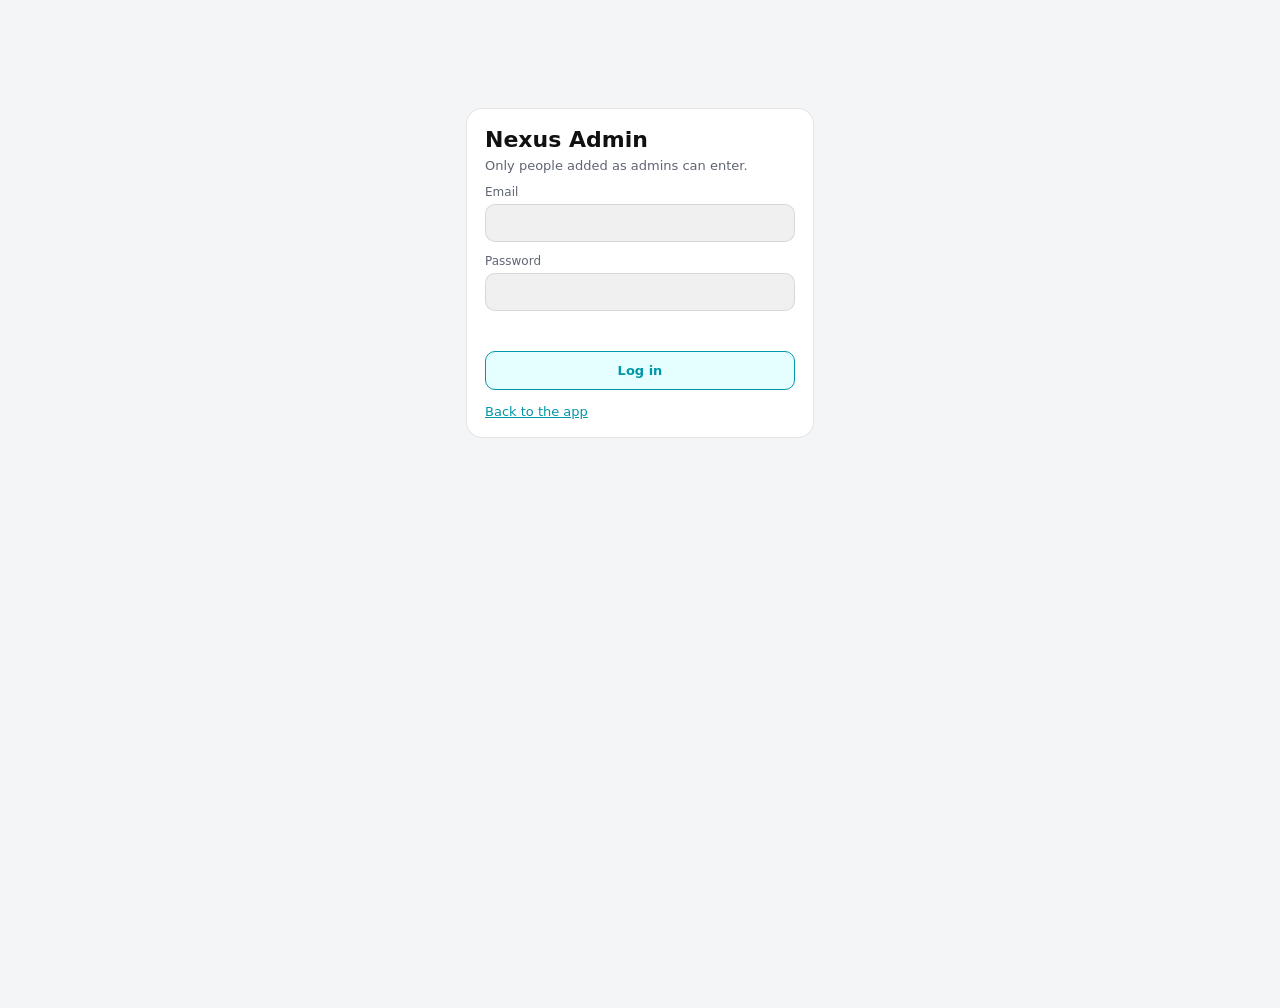
==== admin.html @ 6c4125cd "Add files via upload" ====
<!DOCTYPE html>
<html lang="en">
<head>
<meta charset="UTF-8">
<meta name="viewport" content="width=device-width, initial-scale=1.0, viewport-fit=cover">
<meta http-equiv="Content-Security-Policy" content="default-src 'self'; script-src 'self' 'unsafe-inline'; style-src 'self' 'unsafe-inline'; img-src 'self' data: blob:; media-src 'self' data: blob:; font-src 'self' data:; connect-src 'self' https://*.supabase.co; manifest-src 'self'; worker-src 'self'; base-uri 'self'; form-action 'self'; object-src 'none'">
<meta name="robots" content="noindex, nofollow">
<meta name="theme-color" content="#000000">
<title>Nexus Admin</title>
<style>
:root { color-scheme: dark; --bg:#07080b; --card:#12141a; --line:rgba(255,255,255,.09); --text:#fff; --muted:#9a9fac; --cyan:#00f0ff; --green:#00ff88; --yellow:#ffcc00; --red:#ff3366; --purple:#b026ff; }
@media (prefers-color-scheme: light) { :root:not([data-t="dark"]) { color-scheme: light; --bg:#f4f5f7; --card:#fff; --line:rgba(0,0,0,.1); --text:#111; --muted:#5f6573; --cyan:#0097a7; --green:#00805a; --yellow:#8a6500; --red:#d01c4a; --purple:#8e24aa; } }
* { box-sizing: border-box; margin: 0; padding: 0; font-family: system-ui, -apple-system, "Segoe UI", sans-serif; -webkit-tap-highlight-color: transparent; }
body { background: var(--bg); color: var(--text); min-height: 100vh; padding-top: env(safe-area-inset-top); }
button, input, select, textarea { font: inherit; color: inherit; }
h1 { font-size: 22px; } h2 { font-size: 18px; margin-bottom: 14px; } h3 { font-size: 15px; }
.muted { color: var(--muted); font-size: 13px; }
.btn { background: rgba(0,240,255,.1); color: var(--cyan); border: 1px solid var(--cyan); padding: 8px 14px; border-radius: 10px; cursor: pointer; font-weight: 600; font-size: 13px; }
.btn:hover { background: var(--cyan); color: #000; }
.btn.ghost { background: transparent; border-color: var(--line); color: var(--muted); }
.btn.danger { background: transparent; color: var(--red); border-color: var(--red); }
.btn.danger:hover { background: var(--red); color: #fff; }
.btn:disabled { opacity: .5; cursor: default; }
input, select, textarea { width: 100%; padding: 10px 12px; border-radius: 10px; background: rgba(128,128,128,.12); border: 1px solid var(--line); outline: none; font-size: 14px; }
input:focus, select:focus, textarea:focus { border-color: var(--cyan); }
label { display: block; font-size: 12px; color: var(--muted); margin: 12px 0 5px; }
.card { background: var(--card); border: 1px solid var(--line); border-radius: 16px; padding: 18px; margin-bottom: 16px; }
.top { display: flex; justify-content: space-between; align-items: center; gap: 12px; padding: 14px 20px; border-bottom: 1px solid var(--line); flex-wrap: wrap; }
.nav { display: flex; gap: 6px; padding: 12px 20px 0; overflow-x: auto; }
.nav button { background: transparent; border: 1px solid var(--line); color: var(--muted); padding: 8px 14px; border-radius: 10px; cursor: pointer; white-space: nowrap; font-size: 13px; font-weight: 600; }
.nav button.on { color: var(--cyan); border-color: var(--cyan); background: rgba(0,240,255,.1); }
main { padding: 16px 20px 60px; max-width: 1100px; margin: 0 auto; }
.grid { display: grid; grid-template-columns: repeat(auto-fit, minmax(150px, 1fr)); gap: 12px; margin-bottom: 16px; }
.stat { background: var(--card); border: 1px solid var(--line); border-radius: 14px; padding: 14px; }
.stat .l { font-size: 12px; color: var(--muted); } .stat .v { font-size: 26px; font-weight: 700; margin-top: 4px; }
.tablewrap { overflow-x: auto; }
table { width: 100%; border-collapse: collapse; font-size: 13px; min-width: 760px; }
th { text-align: left; color: var(--muted); font-weight: 600; padding: 8px 10px; border-bottom: 1px solid var(--line); white-space: nowrap; }
td { padding: 10px; border-bottom: 1px solid var(--line); vertical-align: middle; word-break: break-word; }
.tag { font-size: 11px; font-weight: 700; padding: 2px 8px; border-radius: 10px; border: 1px solid currentColor; white-space: nowrap; }
.row { display: flex; gap: 8px; flex-wrap: wrap; align-items: center; }
.bars { display: flex; align-items: flex-end; gap: 3px; height: 120px; }
.bars div { flex: 1; background: var(--cyan); border-radius: 3px 3px 0 0; min-height: 2px; opacity: .85; }
.overlay { position: fixed; inset: 0; background: rgba(0,0,0,.7); display: none; align-items: center; justify-content: center; z-index: 50; padding: 16px; }
.overlay.show { display: flex; }
.modal { background: var(--card); border: 1px solid var(--line); border-radius: 18px; padding: 22px; width: 100%; max-width: 440px; max-height: 90vh; overflow-y: auto; }
.toast { position: fixed; top: calc(14px + env(safe-area-inset-top)); left: 50%; transform: translateX(-50%); background: var(--card); border: 1px solid var(--cyan); padding: 10px 18px; border-radius: 30px; z-index: 99; font-size: 14px; max-width: 92vw; }
.toast.err { border-color: var(--red); color: var(--red); }
.checks { display: grid; grid-template-columns: repeat(auto-fill, minmax(110px, 1fr)); gap: 6px; }
.checks label { display: flex; align-items: center; gap: 6px; margin: 0; color: var(--text); font-size: 13px; }
.checks input { width: auto; }
#login { max-width: 380px; margin: 12vh auto 0; padding: 0 16px; }
.hidden { display: none !important; }
a { color: var(--cyan); }
</style>
</head>
<body>

<div id="login" class="hidden">
  <div class="card">
    <h1>Nexus Admin</h1>
    <div class="muted" style="margin-top: 6px;">Only people added as admins can enter.</div>
    <label for="lEmail">Email</label><input type="email" id="lEmail" autocomplete="email">
    <label for="lPass">Password</label><input type="password" id="lPass" autocomplete="current-password" onkeydown="if (event.key === 'Enter') doLogin()">
    <div id="lMsg" class="muted" style="color: var(--red); min-height: 20px; margin: 10px 0;" aria-live="polite"></div>
    <button class="btn" style="width: 100%; padding: 11px;" onclick="doLogin()">Log in</button>
    <div class="muted" style="margin-top: 14px;"><a href="index.html">Back to the app</a></div>
  </div>
</div>

<div id="app" class="hidden">
  <div class="top"><div><h1>Nexus Admin</h1><div class="muted" id="who"></div></div><div class="row"><a class="btn ghost" href="index.html" style="text-decoration: none;">Open app</a><button class="btn ghost" onclick="logout()">Log out</button></div></div>
  <div class="nav" id="nav"></div>
  <main id="view"></main>
</div>

<div class="overlay" id="ov" onclick="if (event.target === this) closeModal()"><div class="modal" id="modal"></div></div>
<div id="toastBox"></div>

<script src="config.js"></script>
<script>
const CFG = Object.assign({ url: '', key: '' }, window.NEXUS_CONFIG || {});
const READY = /^(https:\/\/|http:\/\/localhost)/.test(CFG.url) && CFG.key.length > 20;
const $ = id => document.getElementById(id);
const esc = s => String(s == null ? '' : s).replace(/&/g, '&amp;').replace(/</g, '&lt;').replace(/>/g, '&gt;').replace(/"/g, '&quot;').replace(/'/g, '&#39;');
const THEME_IDS = ['dark', 'light', 'ocean', 'forest', 'sunset', 'royal', 'rose', 'cyber', 'gold', 'aurora', 'legend'];
let session = null, tab = 'dashboard', usersState = { q: '', page: 0, total: 0, rows: [] };
const PAGE = 25;

function toast(msg, bad) { const t = document.createElement('div'); t.className = 'toast' + (bad ? ' err' : ''); t.textContent = msg; $('toastBox').appendChild(t); setTimeout(() => t.remove(), 3500); }
function openModal(html) { $('modal').innerHTML = html; $('ov').classList.add('show'); }
function closeModal() { $('ov').classList.remove('show'); }
const fdate = d => d ? new Date(d).toLocaleDateString() : '-';
const fdt = d => d ? new Date(d).toLocaleString() : '-';
const ago = d => { if (!d) return 'never'; const s = (Date.now() - new Date(d)) / 1000; return s < 3600 ? Math.max(1, Math.round(s / 60)) + ' min ago' : s < 86400 ? Math.round(s / 3600) + ' h ago' : Math.round(s / 86400) + ' d ago'; };

// ---------- API (Supabase REST, no library) ----------
function save(s) { session = s; try { s ? localStorage.setItem('quantumAdminAuth', JSON.stringify(s)) : localStorage.removeItem('quantumAdminAuth'); } catch (e) {} }
function msgOf(status, data) {
  const raw = String((data && (data.msg || data.error_description || data.message || data.error)) || '').toLowerCase();
  if (raw.includes('invalid login')) return 'Wrong email or password.';
  if (raw.includes('not confirmed')) return 'Please confirm your email first.';
  if (status === 429) return 'Too many tries. Wait a minute.';
  if (raw.includes('not allowed') || (data && data.code === '42501')) return 'You are not allowed to do this.';
  if (status === 404 || raw.includes('could not find the function')) return 'The admin database part is not installed yet. Run supabase_phase4.sql.';
  if (status === 401) return 'Your login expired. Please log in again.';
  if (status >= 500) return 'Server problem. Try again later.';
  return (data && data.message) ? String(data.message).slice(0, 140) : 'Something went wrong.';
}
async function api(path, o) {
  o = o || {};
  if (session && o.token === undefined && session.exp - Date.now() / 1000 < 60) await refresh();
  const tok = o.token === undefined ? (session && session.access) : o.token;
  const h = { apikey: CFG.key, 'Content-Type': 'application/json' };
  if (tok) h.Authorization = 'Bearer ' + tok; else if (CFG.key.startsWith('eyJ')) h.Authorization = 'Bearer ' + CFG.key;
  let res;
  try { res = await fetch(CFG.url + path, { method: o.method || 'GET', headers: h, cache: 'no-store', body: o.body !== undefined ? JSON.stringify(o.body) : undefined }); }
  catch (e) { throw { message: 'No internet connection.' }; }
  const txt = await res.text(); let data = null; try { data = txt ? JSON.parse(txt) : null; } catch (e) { data = txt; }
  if (res.status === 401 && o.token === undefined && session && !o.retried && await refresh()) return api(path, Object.assign({}, o, { retried: true }));
  if (!res.ok) throw { status: res.status, data, message: msgOf(res.status, data) };
  return data;
}
const rpc = (name, args) => api('/rest/v1/rpc/' + name, { method: 'POST', body: args || {} });
function setTokens(r) { save({ access: r.access_token, refresh: r.refresh_token || (session && session.refresh), exp: r.expires_at || Math.floor(Date.now() / 1000) + (r.expires_in || 3600), email: r.user ? r.user.email : (session && session.email) }); }
let refreshing = null;
function refresh() {
  if (refreshing) return refreshing;
  refreshing = (async () => {
    try { setTokens(await api('/auth/v1/token?grant_type=refresh_token', { method: 'POST', body: { refresh_token: session.refresh }, token: null })); return true; }
    catch (e) { if (e.status >= 400 && e.status < 500) { save(null); showLogin(); } return false; }
    finally { refreshing = null; }
  })();
  return refreshing;
}

// ---------- login ----------
function showLogin(msg) { $('app').classList.add('hidden'); $('login').classList.remove('hidden'); $('lMsg').textContent = msg || ''; }
async function doLogin() {
  const email = $('lEmail').value.trim().toLowerCase(), pass = $('lPass').value;
  if (!email || !pass) { $('lMsg').textContent = 'Enter email and password.'; return; }
  $('lMsg').textContent = 'Please wait...';
  try {
    setTokens(await api('/auth/v1/token?grant_type=password', { method: 'POST', body: { email, password: pass }, token: null }));
    $('lPass').value = ''; await enter();
  } catch (e) { $('lMsg').textContent = e.message; }
}
async function enter() {
  try {
    const ok = await rpc('is_admin');
    if (ok !== true) { await logout('This account is not an admin.'); return; }
  } catch (e) { await logout(e.message); return; }
  $('login').classList.add('hidden'); $('app').classList.remove('hidden'); $('who').textContent = 'Logged in as ' + (session.email || '');
  renderNav(); go('dashboard');
}
async function logout(msg) {
  if (session) { try { await api('/auth/v1/logout', { method: 'POST' }); } catch (e) {} }
  save(null); showLogin(typeof msg === 'string' ? msg : '');
}

// ---------- navigation ----------
const TABS = [['dashboard', 'Dashboard'], ['users', 'Users'], ['announcements', 'Announcements'], ['settings', 'App settings'], ['codes', 'Premium codes'], ['feedback', 'Feedback'], ['log', 'Audit log']];
function renderNav() { $('nav').innerHTML = TABS.map(([k, l]) => `<button class="${tab === k ? 'on' : ''}" onclick="go('${k}')">${l}</button>`).join(''); }
async function go(t) {
  tab = t; renderNav(); $('view').innerHTML = '<div class="muted">Loading...</div>';
  try { await ({ dashboard: vDashboard, users: vUsers, announcements: vAnn, settings: vSettings, codes: vCodes, feedback: vFeedback, log: vLog }[t])(); }
  catch (e) { $('view').innerHTML = `<div class="card" style="color: var(--red);">${esc(e.message || 'Something went wrong.')}</div>`; }
}

// ---------- dashboard ----------
async function vDashboard() {
  const s = await rpc('admin_stats'), days = s.signups_by_day || [], max = Math.max(1, ...days.map(d => d.n));
  const st = [['Total users', s.total_users], ['New (7 days)', s.new_7d], ['New (30 days)', s.new_30d], ['Active (7 days)', s.active_7d], ['Active (30 days)', s.active_30d], ['Premium now', s.premium_active], ['Suspended', s.banned], ['With cloud backup', s.synced_users], ['New feedback', s.feedback_new]];
  $('view').innerHTML = `<div class="grid">${st.map(([l, v]) => `<div class="stat"><div class="l">${l}</div><div class="v">${Number(v) || 0}</div></div>`).join('')}</div>
    <div class="card"><h2>New sign-ups, last 30 days</h2><div class="bars">${days.map(d => `<div title="${esc(d.day)}: ${d.n}" style="height: ${Math.round(d.n / max * 100)}%"></div>`).join('')}</div><div class="muted" style="margin-top: 8px;">${esc((days[0] || {}).day || '')} to ${esc((days[days.length - 1] || {}).day || '')}</div></div>
    <div class="card"><h2>Money and ads</h2><div class="muted" style="line-height: 1.7;">Ad earnings (AdMob) and Google Play sales are not stored in this database. See them in the official dashboards:<br>
      <a href="https://admob.google.com" target="_blank" rel="noopener">AdMob</a> &middot; <a href="https://play.google.com/console" target="_blank" rel="noopener">Google Play Console</a> &middot; <a href="https://supabase.com/dashboard" target="_blank" rel="noopener">Supabase</a></div></div>`;
}

// ---------- users ----------
async function loadUsers() { const r = await rpc('admin_users', { q: usersState.q, lim: PAGE, off: usersState.page * PAGE }); usersState.total = r.total; usersState.rows = r.rows; }
async function vUsers() { await loadUsers(); drawUsers(true); }
function drawUsers(full) {
  const u = usersState, pages = Math.max(1, Math.ceil(u.total / PAGE));
  const rows = u.rows.map((r, i) => `<tr>
    <td>${esc(r.email)}${r.note ? `<div class="muted">${esc(r.note)}</div>` : ''}</td><td>${fdate(r.created_at)}</td><td>${ago(r.last_seen)}</td>
    <td>${r.plan === 'premium' ? `<span class="tag" style="color: var(--yellow);">PREMIUM</span><div class="muted">until ${fdate(r.premium_until)}</div>` : '<span class="muted">Free</span>'}</td>
    <td>${Number(r.habits) || 0} / ${Number(r.xp) || 0}</td><td>${r.banned ? '<span class="tag" style="color: var(--red);">SUSPENDED</span>' : '<span class="tag" style="color: var(--green);">OK</span>'}</td>
    <td><div class="row"><button class="btn" onclick="premiumModal(${i})">Premium</button><button class="btn ${r.banned ? '' : 'danger'}" onclick="toggleBan(${i})">${r.banned ? 'Unsuspend' : 'Suspend'}</button><button class="btn ghost" onclick="noteModal(${i})">Note</button></div></td></tr>`).join('');
  const table = `<div class="tablewrap"><table><thead><tr><th>Email</th><th>Joined</th><th>Last seen</th><th>Plan</th><th>Habits / XP</th><th>Status</th><th></th></tr></thead><tbody>${rows || '<tr><td colspan="7" class="muted">No users found.</td></tr>'}</tbody></table></div>
    <div class="row" style="margin-top: 12px; justify-content: space-between;"><span class="muted">${u.total} user${u.total === 1 ? '' : 's'} - page ${u.page + 1} of ${pages}</span><div class="row"><button class="btn ghost" ${u.page === 0 ? 'disabled' : ''} onclick="usersPage(-1)">Previous</button><button class="btn ghost" ${u.page + 1 >= pages ? 'disabled' : ''} onclick="usersPage(1)">Next</button></div></div>`;
  if (full) {
    $('view').innerHTML = `<div class="card"><div class="row" style="justify-content: space-between; margin-bottom: 12px;"><h2 style="margin: 0;">Users</h2><button class="btn" onclick="exportUsers()">Export CSV</button></div>
      <div class="row" style="margin-bottom: 14px;"><input id="uq" placeholder="Search by email" value="${esc(u.q)}" style="max-width: 320px;" onkeydown="if (event.key === 'Enter') usersSearch()"><button class="btn" onclick="usersSearch()">Search</button></div><div id="utable">${table}</div></div>`;
  } else $('utable').innerHTML = table;
}
async function usersSearch() { usersState.q = $('uq').value.trim(); usersState.page = 0; await loadUsers(); drawUsers(false); }
async function usersPage(d) { usersState.page = Math.max(0, usersState.page + d); await loadUsers(); drawUsers(false); }
const U = i => usersState.rows[i];
function premiumModal(i) {
  const r = U(i);
  openModal(`<h2>Premium for ${esc(r.email)}</h2><div class="muted" style="margin-bottom: 12px;">Now: ${r.plan === 'premium' ? 'Premium until ' + fdate(r.premium_until) : 'Free'}</div>
    <div class="row"><button class="btn" onclick="givePremium(${i}, 30)">+30 days</button><button class="btn" onclick="givePremium(${i}, 90)">+90 days</button><button class="btn" onclick="givePremium(${i}, 365)">+1 year</button></div>
    <label for="pDate">Or choose an end date</label><input type="date" id="pDate"><div class="row" style="margin-top: 14px;"><button class="btn" onclick="setPremiumDate(${i})">Set date</button><button class="btn danger" onclick="removePremium(${i})">Remove premium</button><button class="btn ghost" onclick="closeModal()">Cancel</button></div>`);
}
async function setPremium(i, until, okMsg) {
  try { await rpc('admin_set_premium', { target: U(i).user_id, until }); closeModal(); toast(okMsg); await loadUsers(); drawUsers(false); } catch (e) { toast(e.message, true); }
}
function givePremium(i, days) { const r = U(i), base = r.premium_until && new Date(r.premium_until) > new Date() ? new Date(r.premium_until) : new Date(); base.setDate(base.getDate() + days); return setPremium(i, base.toISOString(), 'Premium updated'); }
function setPremiumDate(i) { const v = $('pDate').value; if (!v) return toast('Pick a date first.', true); return setPremium(i, new Date(v + 'T23:59:59Z').toISOString(), 'Premium updated'); }
function removePremium(i) { return setPremium(i, null, 'Premium removed'); }
async function toggleBan(i) {
  const r = U(i), flag = !r.banned;
  if (flag && !confirm('Suspend ' + r.email + '? They can still use the app on their device, but cloud backup stops.')) return;
  try { await rpc('admin_set_banned', { target: r.user_id, flag }); toast(flag ? 'User suspended' : 'User unsuspended'); await loadUsers(); drawUsers(false); } catch (e) { toast(e.message, true); }
}
function noteModal(i) { const r = U(i); openModal(`<h2>Note for ${esc(r.email)}</h2><label for="nTxt">Private note (only admins see it)</label><textarea id="nTxt" rows="3" maxlength="500">${esc(r.note || '')}</textarea><div class="row" style="margin-top: 14px;"><button class="btn" onclick="saveNote(${i})">Save</button><button class="btn ghost" onclick="closeModal()">Cancel</button></div>`); }
async function saveNote(i) { try { await rpc('admin_set_note', { target: U(i).user_id, txt: $('nTxt').value }); closeModal(); toast('Note saved'); await loadUsers(); drawUsers(false); } catch (e) { toast(e.message, true); } }
const csvCell = v => { let s = String(v == null ? '' : v); if (/^[=+\-@\t\r]/.test(s)) s = "'" + s; return '"' + s.replace(/"/g, '""') + '"'; };
async function exportUsers() {
  try {
    let off = 0, all = [], total = 1;
    while (off < total && off < 20000) { const r = await rpc('admin_users', { q: usersState.q, lim: 1000, off }); total = r.total; all = all.concat(r.rows); if (!r.rows.length) break; off += 1000; }
    const head = ['email', 'joined', 'last_seen', 'plan', 'premium_until', 'suspended', 'habits', 'xp', 'last_backup'];
    const lines = [head.join(',')].concat(all.map(r => [r.email, r.created_at, r.last_seen, r.plan, r.premium_until, r.banned, r.habits, r.xp, r.synced_at].map(csvCell).join(',')));
    const a = document.createElement('a'); a.href = URL.createObjectURL(new Blob([lines.join('\n')], { type: 'text/csv' })); a.download = 'nexus-users-' + new Date().toISOString().slice(0, 10) + '.csv';
    document.body.appendChild(a); a.click(); a.remove(); setTimeout(() => URL.revokeObjectURL(a.href), 1000); toast('Exported ' + all.length + ' users');
  } catch (e) { toast(e.message, true); }
}

// ---------- announcements ----------
let annCache = [];
async function vAnn() {
  annCache = await rpc('admin_announcements');
  const rows = annCache.map((a, i) => `<tr><td><b>${esc(a.title)}</b><div class="muted">${esc(a.body)}</div></td><td>${a.active ? '<span class="tag" style="color: var(--green);">ACTIVE</span>' : '<span class="tag muted">OFF</span>'}</td><td>${a.expires_at ? fdate(a.expires_at) : 'No end'}</td><td><div class="row"><button class="btn" onclick="annModal(${i})">Edit</button><button class="btn danger" onclick="annDelete(${i})">Delete</button></div></td></tr>`).join('');
  $('view').innerHTML = `<div class="card"><div class="row" style="justify-content: space-between; margin-bottom: 12px;"><h2 style="margin: 0;">Announcements</h2><button class="btn" onclick="annModal(-1)">New announcement</button></div><div class="muted" style="margin-bottom: 10px;">Active announcements appear on every user's home screen until they dismiss them.</div><div class="tablewrap"><table><thead><tr><th>Message</th><th>Status</th><th>Ends</th><th></th></tr></thead><tbody>${rows || '<tr><td colspan="4" class="muted">No announcements yet.</td></tr>'}</tbody></table></div></div>`;
}
function annModal(i) {
  const a = i >= 0 ? annCache[i] : { title: '', body: '', active: true, expires_at: null };
  openModal(`<h2>${i >= 0 ? 'Edit' : 'New'} announcement</h2><label for="aT">Title</label><input id="aT" maxlength="120" value="${esc(a.title)}"><label for="aB">Message</label><textarea id="aB" rows="3" maxlength="1000">${esc(a.body)}</textarea>
    <label for="aE">Ends on (optional)</label><input type="date" id="aE" value="${a.expires_at ? esc(String(a.expires_at).slice(0, 10)) : ''}">
    <label style="display: flex; gap: 8px; align-items: center; color: var(--text);"><input type="checkbox" id="aA" style="width: auto;" ${a.active ? 'checked' : ''}> Show to users</label>
    <div class="row" style="margin-top: 14px;"><button class="btn" onclick="annSave(${i})">Save</button><button class="btn ghost" onclick="closeModal()">Cancel</button></div>`);
}
async function annSave(i) {
  const t = $('aT').value.trim(); if (!t) return toast('Write a title.', true);
  const e = $('aE').value;
  try { await rpc('admin_save_announcement', { a_id: i >= 0 ? annCache[i].id : null, a_title: t, a_body: $('aB').value.trim(), a_active: $('aA').checked, a_expires: e ? new Date(e + 'T23:59:59Z').toISOString() : null }); closeModal(); toast('Saved'); vAnn(); } catch (er) { toast(er.message, true); }
}
async function annDelete(i) { if (!confirm('Delete this announcement?')) return; try { await rpc('admin_delete_announcement', { a_id: annCache[i].id }); toast('Deleted'); vAnn(); } catch (e) { toast(e.message, true); } }

// ---------- app settings ----------
async function vSettings() {
  const s = await rpc('admin_get_settings'), m = s.maintenance || {}, locked = Array.isArray(s.premium_themes) ? s.premium_themes : [];
  $('view').innerHTML = `<div class="card"><h2>App settings</h2>
    <label style="display: flex; gap: 8px; align-items: center; color: var(--text);"><input type="checkbox" id="sM" style="width: auto;" ${m.on ? 'checked' : ''}> Maintenance notice (shows a banner to everyone)</label>
    <label for="sMm">Maintenance message</label><input id="sMm" maxlength="200" value="${esc(m.message || '')}">
    <label style="display: flex; gap: 8px; align-items: center; color: var(--text);"><input type="checkbox" id="sAd" style="width: auto;" ${s.ads_enabled === false ? '' : 'checked'}> Ads allowed for free users (used by the Android app)</label>
    <label>Premium-only themes (everyone else sees an upgrade message; none ticked = all themes free)</label><div class="checks">${THEME_IDS.map(t => `<label><input type="checkbox" class="pt" value="${t}" ${locked.includes(t) ? 'checked' : ''}> ${t}</label>`).join('')}</div>
    <label for="sU">Text shown on the "Go Premium" screen</label><textarea id="sU" rows="3" maxlength="400">${esc(typeof s.upgrade_text === 'string' ? s.upgrade_text : '')}</textarea>
    <label for="sE">Support email shown to users</label><input id="sE" type="email" maxlength="120" value="${esc(typeof s.support_email === 'string' ? s.support_email : '')}">
    <div class="row" style="margin-top: 16px;"><button class="btn" onclick="saveSettings()">Save settings</button></div></div>`;
}
async function saveSettings() {
  const themes = [...document.querySelectorAll('.pt:checked')].map(x => x.value);
  try {
    await rpc('admin_set_setting', { k: 'maintenance', v: { on: $('sM').checked, message: $('sMm').value.trim() } });
    await rpc('admin_set_setting', { k: 'ads_enabled', v: $('sAd').checked });
    await rpc('admin_set_setting', { k: 'premium_themes', v: themes });
    await rpc('admin_set_setting', { k: 'upgrade_text', v: $('sU').value.trim() });
    await rpc('admin_set_setting', { k: 'support_email', v: $('sE').value.trim() });
    toast('Settings saved. Users see them the next time the app opens.');
  } catch (e) { toast(e.message, true); }
}

// ---------- premium codes ----------
let codeCache = [];
async function vCodes() {
  codeCache = await rpc('admin_codes', { lim: 200 });
  const rows = codeCache.map((c, i) => `<tr><td><code style="font-size: 14px; letter-spacing: 1px;">${esc(c.code)}</code></td><td>${Number(c.days)} days</td><td>${Number(c.used_count)} / ${Number(c.max_uses)}</td><td>${c.expires_at ? fdate(c.expires_at) : 'No end'}</td><td class="muted">${esc(c.note || '')}</td><td><button class="btn danger" onclick="codeDelete(${i})">Delete</button></td></tr>`).join('');
  $('view').innerHTML = `<div class="card"><h2>Create Premium codes</h2><div class="muted" style="margin-bottom: 8px;">Give or sell a code. The user enters it in the app (Settings, or the Go Premium screen) and gets Premium for that many days.</div>
    <div class="grid" style="grid-template-columns: repeat(auto-fit, minmax(130px, 1fr)); margin: 0;">
      <div><label for="cN">How many codes</label><input type="number" id="cN" min="1" max="200" value="5"></div>
      <div><label for="cD">Days of Premium</label><input type="number" id="cD" min="1" max="3650" value="30"></div>
      <div><label for="cM">Uses per code</label><input type="number" id="cM" min="1" max="10000" value="1"></div>
      <div><label for="cE">Code ends on (optional)</label><input type="date" id="cE"></div></div>
    <label for="cT">Note for yourself (optional)</label><input id="cT" maxlength="200" placeholder="e.g. Diwali offer, sold on WhatsApp"><div class="row" style="margin-top: 14px;"><button class="btn" onclick="codesCreate()">Create codes</button></div></div>
    <div class="card"><h2>Your codes</h2><div class="tablewrap"><table><thead><tr><th>Code</th><th>Gives</th><th>Used</th><th>Ends</th><th>Note</th><th></th></tr></thead><tbody>${rows || '<tr><td colspan="6" class="muted">No codes yet.</td></tr>'}</tbody></table></div></div>`;
}
async function codesCreate() {
  const n = parseInt($('cN').value, 10), d = parseInt($('cD').value, 10), m = parseInt($('cM').value, 10), e = $('cE').value;
  if (!(n >= 1 && n <= 200 && d >= 1 && d <= 3650 && m >= 1)) return toast('Check the numbers.', true);
  try {
    const made = await rpc('admin_create_codes', { n, d, m, ex: e ? new Date(e + 'T23:59:59Z').toISOString() : null, nt: $('cT').value.trim() });
    openModal(`<h2>${made.length} code${made.length === 1 ? '' : 's'} created</h2><div class="muted" style="margin-bottom: 8px;">Copy them now. Each gives ${d} days of Premium.</div><textarea id="cOut" rows="8" readonly style="font-family: monospace;">${esc(made.join('\n'))}</textarea><div class="row" style="margin-top: 14px;"><button class="btn" onclick="copyCodes()">Copy</button><button class="btn ghost" onclick="closeModal(); vCodes()">Close</button></div>`);
  } catch (er) { toast(er.message, true); }
}
function copyCodes() { const t = $('cOut'); t.select(); try { navigator.clipboard.writeText(t.value).then(() => toast('Copied')); } catch (e) { document.execCommand('copy'); toast('Copied'); } }
async function codeDelete(i) { if (!confirm('Delete code ' + codeCache[i].code + '?')) return; try { await rpc('admin_delete_code', { c: codeCache[i].code }); toast('Deleted'); vCodes(); } catch (e) { toast(e.message, true); } }

// ---------- feedback + audit log ----------
async function vFeedback() {
  const list = await rpc('admin_feedback', { lim: 100 });
  const rows = list.map((f, i) => `<tr><td>${fdt(f.created_at)}</td><td>${esc(f.email || 'deleted user')}</td><td><span class="tag">${esc(f.kind)}</span></td><td style="white-space: pre-wrap;">${esc(f.message)}</td><td>${f.status === 'new' ? `<button class="btn" onclick="fbDone('${esc(f.id)}')">Mark done</button>` : '<span class="muted">done</span>'}</td></tr>`).join('');
  $('view').innerHTML = `<div class="card"><h2>User feedback</h2><div class="tablewrap"><table><thead><tr><th>When</th><th>From</th><th>Type</th><th>Message</th><th></th></tr></thead><tbody>${rows || '<tr><td colspan="5" class="muted">No feedback yet.</td></tr>'}</tbody></table></div></div>`;
}
async function fbDone(id) { try { await rpc('admin_feedback_status', { f_id: id, new_status: 'done' }); vFeedback(); } catch (e) { toast(e.message, true); } }
async function vLog() {
  const list = await rpc('admin_log_list', { lim: 100 });
  const rows = list.map(l => `<tr><td>${fdt(l.created_at)}</td><td>${esc(l.admin_email || '-')}</td><td><span class="tag">${esc(l.action)}</span></td><td>${esc(l.target_email || '')}</td><td class="muted">${esc(l.detail ? JSON.stringify(l.detail) : '')}</td></tr>`).join('');
  $('view').innerHTML = `<div class="card"><h2>Audit log (what admins changed)</h2><div class="tablewrap"><table><thead><tr><th>When</th><th>Admin</th><th>Action</th><th>User</th><th>Details</th></tr></thead><tbody>${rows || '<tr><td colspan="5" class="muted">Nothing yet.</td></tr>'}</tbody></table></div></div>`;
}

// ---------- start ----------
(async function () {
  if (!READY) { showLogin('Not set up yet: fill in config.js with your Supabase URL and key.'); return; }
  try { session = JSON.parse(localStorage.getItem('quantumAdminAuth') || 'null'); } catch (e) { session = null; }
  if (session && session.access) await enter(); else showLogin();
})();
</script>
</body>
</html>
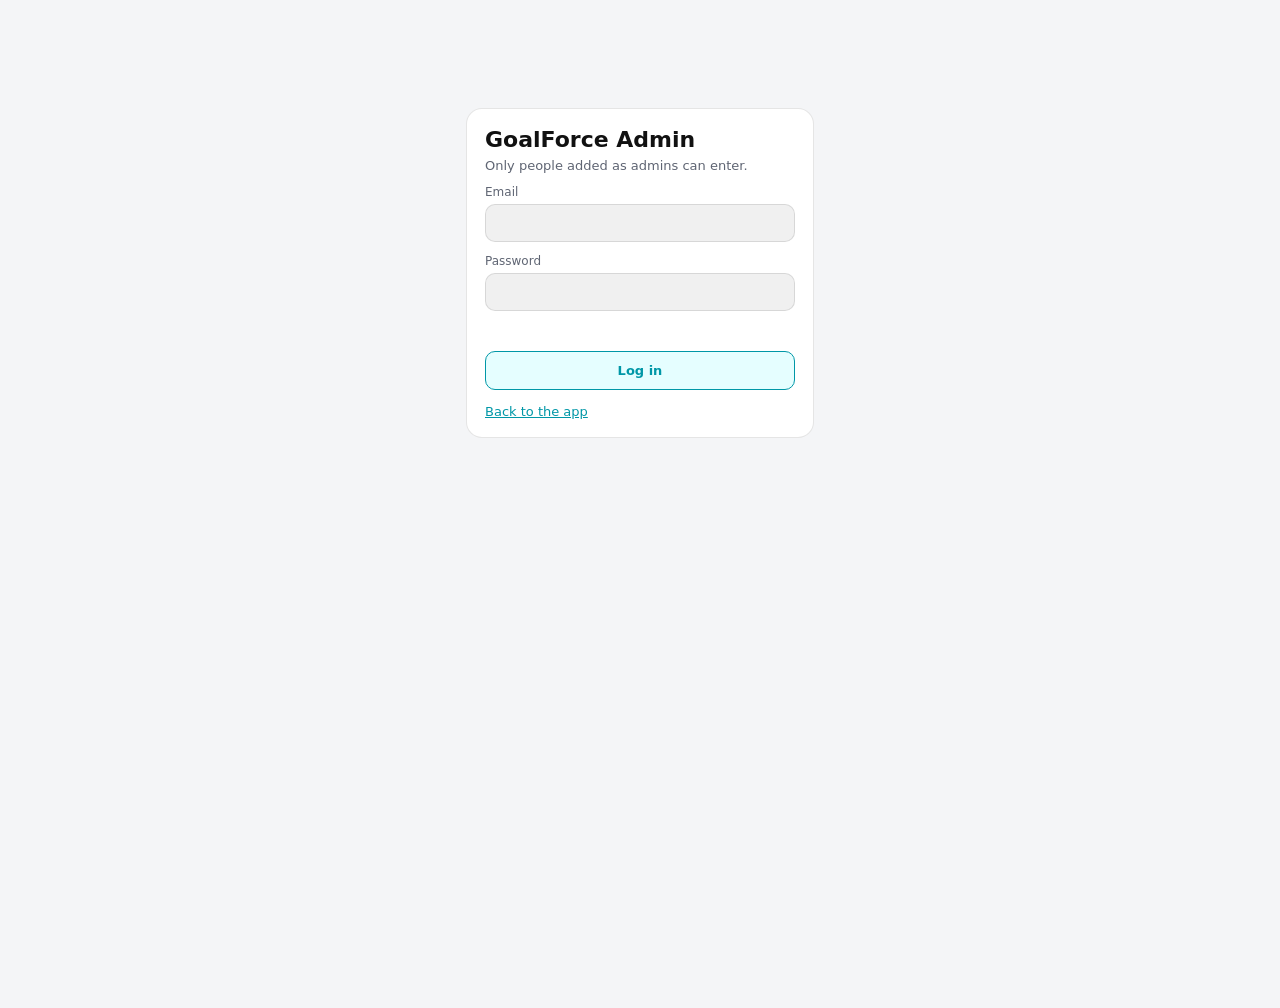
==== commit 1f5adc90: "Rename Nexus Admin to GoalForce Admin" ====
--- a/admin.html
+++ b/admin.html
@@ -6,7 +6,7 @@
 <meta http-equiv="Content-Security-Policy" content="default-src 'self'; script-src 'self' 'unsafe-inline'; style-src 'self' 'unsafe-inline'; img-src 'self' data: blob:; media-src 'self' data: blob:; font-src 'self' data:; connect-src 'self' https://*.supabase.co; manifest-src 'self'; worker-src 'self'; base-uri 'self'; form-action 'self'; object-src 'none'">
 <meta name="robots" content="noindex, nofollow">
 <meta name="theme-color" content="#000000">
-<title>Nexus Admin</title>
+<title>GoalForce Admin</title>
 <style>
 :root { color-scheme: dark; --bg:#07080b; --card:#12141a; --line:rgba(255,255,255,.09); --text:#fff; --muted:#9a9fac; --cyan:#00f0ff; --green:#00ff88; --yellow:#ffcc00; --red:#ff3366; --purple:#b026ff; }
 @media (prefers-color-scheme: light) { :root:not([data-t="dark"]) { color-scheme: light; --bg:#f4f5f7; --card:#fff; --line:rgba(0,0,0,.1); --text:#111; --muted:#5f6573; --cyan:#0097a7; --green:#00805a; --yellow:#8a6500; --red:#d01c4a; --purple:#8e24aa; } }
@@ -58,7 +58,7 @@
 
 <div id="login" class="hidden">
   <div class="card">
-    <h1>Nexus Admin</h1>
+    <h1>GoalForce Admin</h1>
     <div class="muted" style="margin-top: 6px;">Only people added as admins can enter.</div>
     <label for="lEmail">Email</label><input type="email" id="lEmail" autocomplete="email">
     <label for="lPass">Password</label><input type="password" id="lPass" autocomplete="current-password" onkeydown="if (event.key === 'Enter') doLogin()">
@@ -69,7 +69,7 @@
 </div>
 
 <div id="app" class="hidden">
-  <div class="top"><div><h1>Nexus Admin</h1><div class="muted" id="who"></div></div><div class="row"><a class="btn ghost" href="index.html" style="text-decoration: none;">Open app</a><button class="btn ghost" onclick="logout()">Log out</button></div></div>
+  <div class="top"><div><h1>GoalForce Admin</h1><div class="muted" id="who"></div></div><div class="row"><a class="btn ghost" href="index.html" style="text-decoration: none;">Open app</a><button class="btn ghost" onclick="logout()">Log out</button></div></div>
   <div class="nav" id="nav"></div>
   <main id="view"></main>
 </div>
@@ -223,7 +223,7 @@
     while (off < total && off < 20000) { const r = await rpc('admin_users', { q: usersState.q, lim: 1000, off }); total = r.total; all = all.concat(r.rows); if (!r.rows.length) break; off += 1000; }
     const head = ['email', 'joined', 'last_seen', 'plan', 'premium_until', 'suspended', 'habits', 'xp', 'last_backup'];
     const lines = [head.join(',')].concat(all.map(r => [r.email, r.created_at, r.last_seen, r.plan, r.premium_until, r.banned, r.habits, r.xp, r.synced_at].map(csvCell).join(',')));
-    const a = document.createElement('a'); a.href = URL.createObjectURL(new Blob([lines.join('\n')], { type: 'text/csv' })); a.download = 'nexus-users-' + new Date().toISOString().slice(0, 10) + '.csv';
+    const a = document.createElement('a'); a.href = URL.createObjectURL(new Blob([lines.join('\n')], { type: 'text/csv' })); a.download = 'goalforce-users-' + new Date().toISOString().slice(0, 10) + '.csv';
     document.body.appendChild(a); a.click(); a.remove(); setTimeout(() => URL.revokeObjectURL(a.href), 1000); toast('Exported ' + all.length + ' users');
   } catch (e) { toast(e.message, true); }
 }
